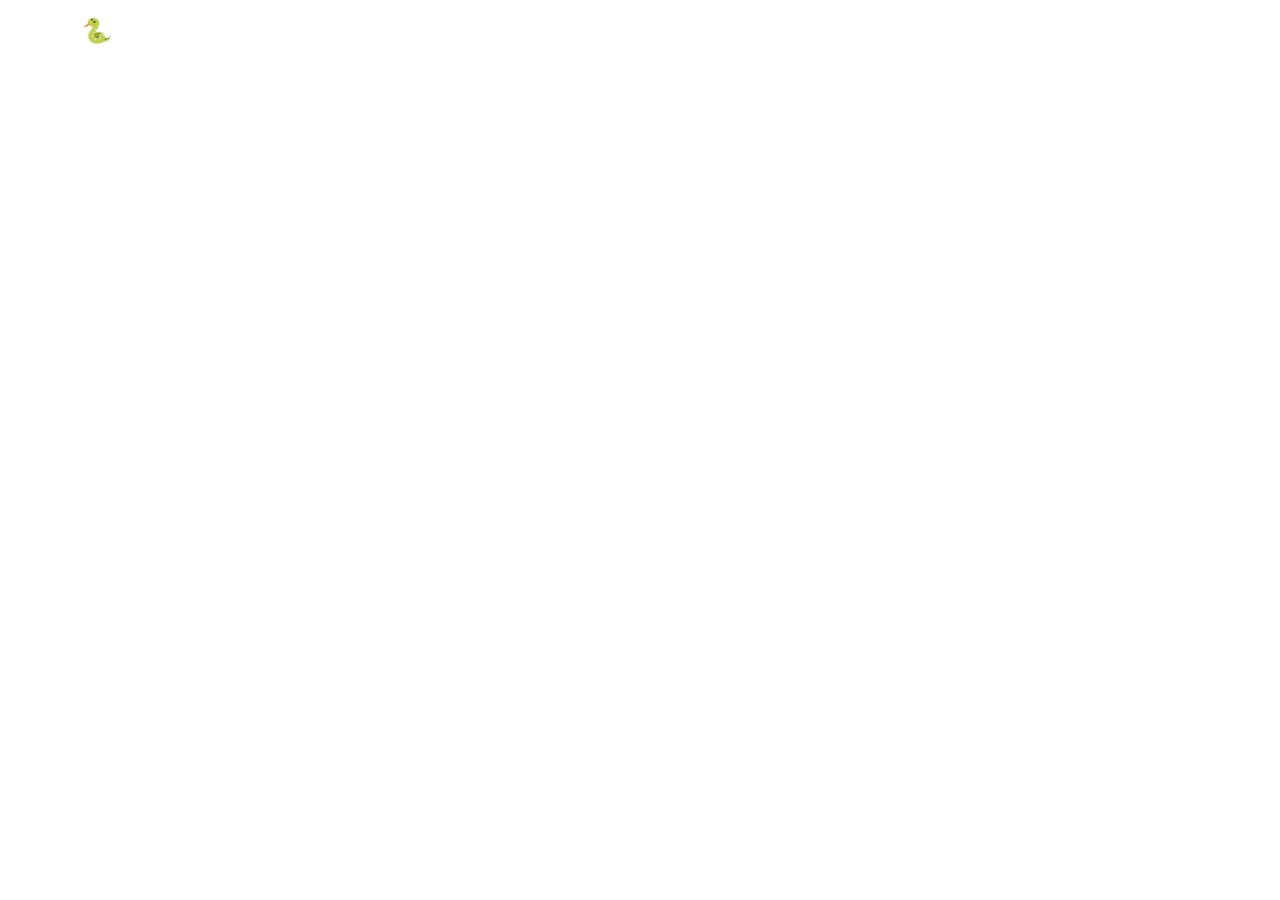
==== Jogo_da_Cobra/index.html @ 5a0b11f9 "Add files via upload" ====
<!DOCTYPE html>
<html lang="en">
<head>
    <meta charset="UTF-8">
    <meta name="viewport" content="width=device-width, initial-scale=1.0">
    <title>Snake Game</title>

    <link rel="stylesheet" href="index.css">
    <link rel="stylesheet" href="https://cdn.jsdelivr.net/npm/bootstrap@5.3.8/dist/css/bootstrap.min.css">
</head>
<body>
    <header>
        <nav class="navbar navbar-dark">
            <div class="container">
                <span class="navbar-brand fw-bold fs-4">🐍 Snake Game</span>
                <span class="navbar-text" id="nav-recorde">Recorde: 0</span>
            </div>
        </nav>
    </header>

    <main class="container py-5">
    </main>

</body>
</html>
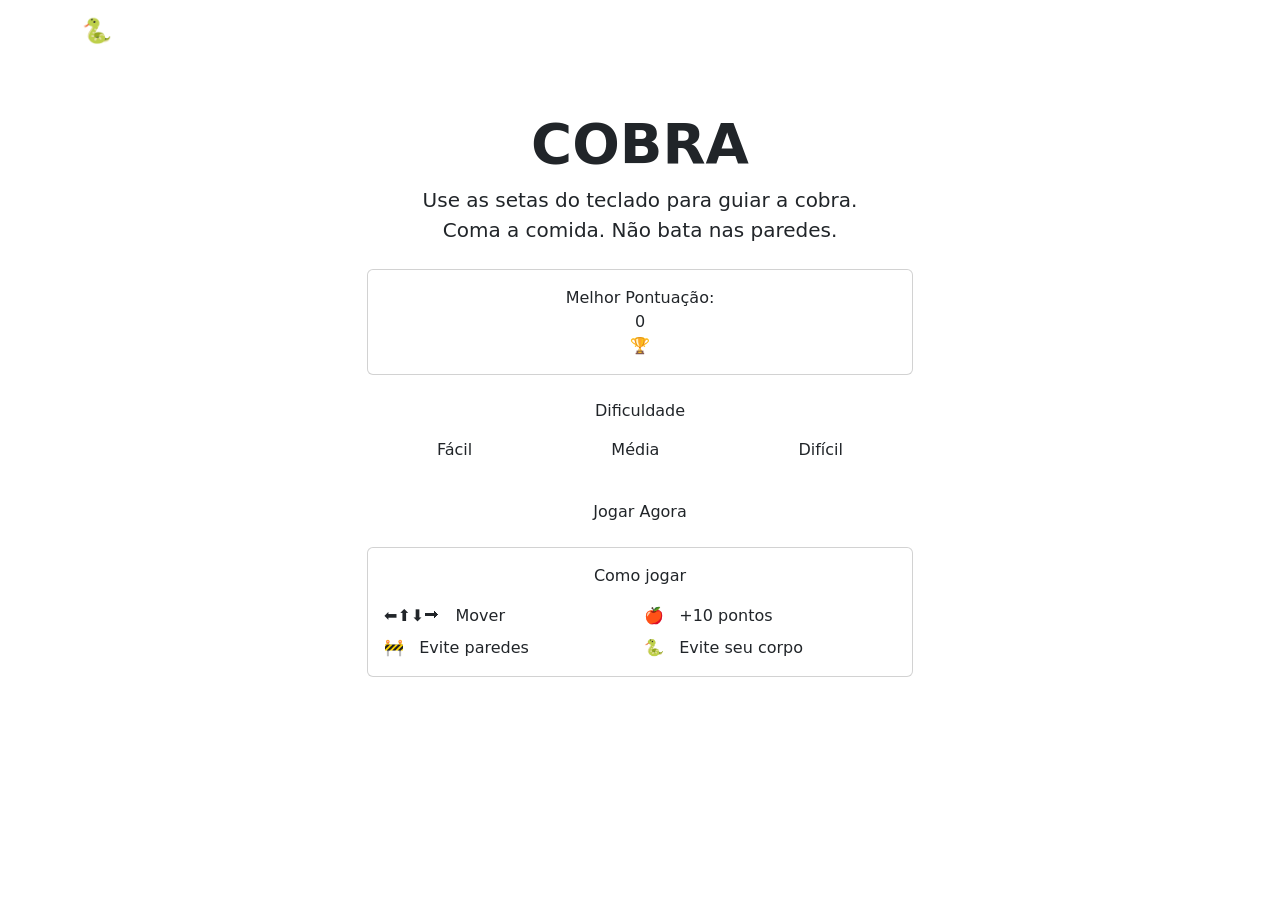
==== commit 918b4365: "index.html" ====
--- a/Jogo_da_Cobra/index.html
+++ b/Jogo_da_Cobra/index.html
@@ -5,8 +5,8 @@
     <meta name="viewport" content="width=device-width, initial-scale=1.0">
     <title>Snake Game</title>
 
+    <link rel="stylesheet" href="https://cdn.jsdelivr.net/npm/bootstrap@5.3.8/dist/css/bootstrap.min.css">
     <link rel="stylesheet" href="index.css">
-    <link rel="stylesheet" href="https://cdn.jsdelivr.net/npm/bootstrap@5.3.8/dist/css/bootstrap.min.css">
 </head>
 <body>
     <header>
@@ -19,7 +19,65 @@
     </header>
 
     <main class="container py-5">
+        <div class="row justify-content-center">
+            <div class="col-12 col-md-8 col-lg-6 text-center">
+                <div class="titulo-bloco mb-4">
+                    <h1 class="display-4 fw-bold titulo-jogo">COBRA</h1>
+                    <p class="lead subtitulo">Use as setas do teclado para guiar a cobra.<br> Coma a comida. Não bata nas paredes.</p>
+                </div>
+
+                <div class="card card-recorde mb-4">
+                    <div class="card-body py-3">
+                        <div class="row align-items-center">
+                            <div class="col">
+                                <span class="label-card">Melhor Pontuação:</span>
+                                <div class="valor-recorde" id="recorde-display">0</div>
+                        </div>
+                        </div>
+                        <div class="col-auto">
+                            <span class="icone-trofeu">🏆</span>
+                        </div>
+                    </div>
+                </div>
+                <div class="mb-4">
+                        <p class="label-secao mb-2">Dificuldade</p>
+                        <div class="btn-group w-100" role="group">
+                            <input type="radio" class="btn-check" name="dificuldade" id="facil" value="200">
+                            <label class="btn btn-outline-dif" for="facil">Fácil</label>
+
+                            <input type="radio" class="btn-check" name="dificuldade" id="media" value="130">
+                            <label class="btn btn-outline-dif" for="media">Média</label>
+
+                            <input type="radio" class="btn-check" name="dificuldade" id="dificil" value="70">
+                            <label class="btn btn-outline-dif" for="dificil">Difícil</label>
+                        </div>
+                    </div>
+                    <a href="jogo.html" class="btn btn-jogar w-100 mb-3" id="btn-jogar">Jogar Agora</a>
+                    <div class="card card-instrucoes">
+                        <div class="card-body">
+                            <p class="label-card mb-3">Como jogar</p>
+                            <div class="row g-2 text-start">
+                                <div class="col-6"><div class="instrucao-item">⬅⬆⬇⮕ &nbsp; Mover</div></div>
+                                <div class="col-6"><div class="instrucao-item">🍎 &nbsp; +10 pontos</div></div>
+                                <div class="col-6"><div class="instrucao-item">🚧 &nbsp; Evite paredes</div></div>
+                                <div class="col-6"><div class="instrucao-item">🐍 &nbsp; Evite seu corpo</div></div>
+                            </div>
+                    </div>
+            </div>
+        </div>
     </main>
 
+    <script src="https://cdn.jsdelivr.net/npm/bootstrap@5.3.3/dist/js/bootstrap.bundle.min.js"></script>
+    <script>
+        const recorde = localStorage.getItem('cobra_recorde') || 0;
+        document.getElementById('recorde-display').textContent = recorde;
+        document.getElementById('nav-recorde').textContent = 'Recorde: ' + recorde;
+
+        document.getElementById('btn-jogar').addEventListener('click', () => {
+            const dificuldadeSelecionada = document.querySelector('input[name="dificuldade"]:checked').value;
+            localStorage.setItem("cobra_velocidade", dificuldadeSelecionada);
+        });
+    </script>
+
 </body>
-</html>+</html>
